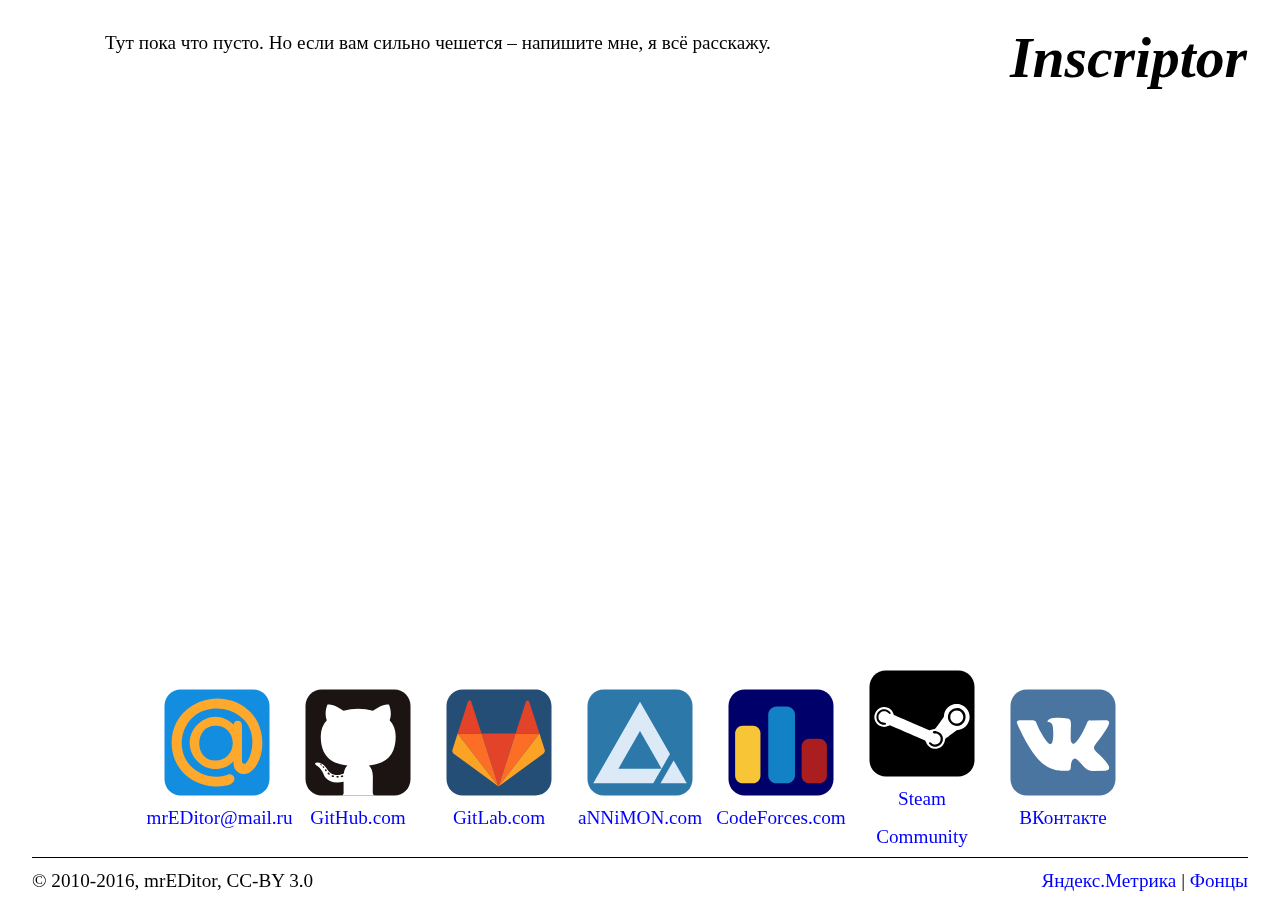
==== Inscriptor/index.html @ 303f138d "Add Inscriptor page" ====
<!DOCTYPE html>
<html lang="ru">
	<head>
		<title>Inscriptor // mrEDitor.github.io</title>
		<meta charset="UTF-8">
		<meta name="viewport" content="width=device-width, initial-scale=1.0">
		<link rel="icon" href="/favicon.png" type="image/png">
		<link rel="apple-touch-icon" href="/touchicon.png" type="image/png">
		<link rel="stylesheet" href="/default.css" />
		<script src="/modern.js"></script>
		<script>document.write('<link rel="stylesheet" href="/modern.css" />');</script>
	</head>
	<body>
		<header id="page-header">
			<h1>
				Inscriptor
			</h1>
		</header>
		<div id="page-wrapper">
			<div id="content-wrapper">
				<section id="content" class="column">
					Тут пока что пусто. Но если вам сильно чешется – напишите мне, я всё расскажу.</h2>
				</section>
			</div>
			<div id="page-footer">
				<nav id="contacts" class="column">
					<div class="title">Ищите меня на:</div>
					<ul>
						<li>
							<a href="mailto:mrEDitor@mail.ru">
								<img hidden src="/mail.svg" alt="">
								mrEDitor@mail.ru
							</a>
						</li>
						<li>
							<a href="https://github.com/mrEDitor">
								<img hidden src="/github.svg" alt="">
								GitHub.com
							</a>
						</li>
						<li>
							<a href="https://gitlab.com/mrEDitor">
								<img hidden src="/gitlab.svg" alt="">
								GitLab.com
							</a>
						</li>
						<li>
							<a href="http://annimon.com/user/mrEDitor">
								<img hidden src="/annimon.svg" alt="">
								aNNiMON.com
							</a>
						</li>
						<li>
							<a href="http://codeforces.com/profile/mrEDitor">
								<img hidden src="/codeforces.svg" alt="">
								CodeForces.com
							</a>
						</li>
						<li>
							<a href="https://steamcommunity.com/id/mrEDitor">
								<img hidden src="/steam.svg" alt="">
								Steam Community
							</a>
						</li>
						<li>
							<a href="https://vk.com/mrEDitor">
								<img hidden src="/vk.svg" alt="">
								ВКонтакте
							</a>
						</li>
					</ul>
				</nav>
				<footer>
					<div id="banners">
						<script type="text/javascript">
							(function (d, w, c) {
								(w[c] = w[c] || []).push(function() {
									try {
										w.yaCounter28528226 = new Ya.Metrika({
											id:28528226,
											clickmap:true,
											trackLinks:true,
											accurateTrackBounce:true
										});
									} catch(e) { }
								});

								var n = d.getElementsByTagName("script")[0],
									s = d.createElement("script"),
									f = function () { n.parentNode.insertBefore(s, n); };
								s.type = "text/javascript";
								s.async = true;
								s.src = "https://mc.yandex.ru/metrika/watch.js";

								if (w.opera == "[object Opera]") {
									d.addEventListener("DOMContentLoaded", f, false);
								} else { f(); }
							})(document, window, "yandex_metrika_callbacks");
						</script>
						<a href="https://metrika.yandex.ru/stat/?id=28528226&from=informer" target="_blank">Яндекс.Метрика</a>
						|
						<a href="https://yadi.sk/d/2zjMRazIhp7q4" target="_blank">Фонцы</a>
					</div>
					<div id="copyright">&copy;&nbsp;2010-2016, mrEDitor, CC-BY 3.0</div>
				</footer>
			</div>
		</div>
	</body>
</html>
---- default.css ----
html {
	font-family: "PT Sans", "Open Sans", "Fira Sans", "Noto Sans";
	font-size: 1.2em;
	line-height: 2rem;
	width: 100%;
}

#page-header {
	font-family: "PT Serif", "Open Serif", "Fira Serif", "Noto Serif";
	font-style: italic;
	padding: 0 2.5ex;
	text-align: right;
}

#page-wrapper {
	padding: 0.5ex 2.5ex;
}

#about {
	float: none;
	text-align: justify;
}

.note {
	color: gray;
	font-style: italic;
	font-size: 0.75rem;
}

.short {
	white-space: nowrap;
}

.column {
	margin: auto;
	margin-bottom: 1.25rem;
	max-width: 80ex;
}

.title {
	border-bottom: 0.05rem solid;
	padding-bottom: 0;
}

a, a:visited {
	color: blue;
	text-decoration: none;
	padding: 0px;
}

a:hover, a:active {
	text-decoration: underline;
	cursor: pointer;
}

a:hover:visited, a:active:visited {
	color: purple;
}

ul {
	padding: 0 2ex;
	margin: 0.2rem;
}

section, nav {
	padding: 0.2ex;
}

#page-footer {
	clear: both;
}

footer {
	border-top: 0.1rem solid;
	padding-top: 0.2rem;
}

#banners, #copyright {
	clear: both;
	float: right;
}
---- modern.css ----
body {
	height: 100%;
	margin: 0;
}

.wallpaper {
	background-position-x: right;
	background-position-y: top;
	background-repeat: no-repeat;
	background-size: cover; 
	z-index: -2;
}

.wallpaper::after {
	content: "";
	z-index: -1;
	background-color: rgba(255,255,255,0.7);
}

.wallpaper, .wallpaper::after {
	display: block;
	position: fixed;
	top: 0px;
	bottom: 0px;
	left: 0px;
	right: 0px;
}

@media (min-width: 120ex) {
	#page-header {
		position: fixed;
		right: 0;
		max-width: 30%;
		font-size: 1.5rem;
	}
	
	#welcome {
		line-height: normal;
	}
	
	#page-wrapper {
		display: flex;
		flex-direction: column;
		justify-content: space-between;
		align-items: flex-start;
		position: absolute;
		top: 0;
		bottom: 0;
		left: 2.5%;
		right: 2.5%;
		padding: 0px;
	}

	#content-wrapper {
		flex: 1 1 auto;
		width: 70%;
	}

	#about {
		border: none;
	}

	#copyright {
		clear: none;
		float: left;
	}

	section, nav {
		padding: 0ex;
	}
	
	p {
		margin: 0.4rem 0rem;
	}

	.column {
		float: none;
		margin: 1.25rem auto;
	}
}

@media (min-width: 60ex) {
	#contacts {
		flex: 0 1 auto;
		max-width: none;
		width: 100%;
		margin: 0px auto;
	}

	#contacts .title {
		display: none;
	}

	#contacts ul {
		align-content: center;
		align-items: center;
		display: flex;
		flex-flow: row wrap;
		justify-content: center;
		margin: auto;
		padding: 0 4ex;
		text-align: center;
	}

	#contacts li {
		display: inline-block;
		min-width: 16ex;
		flex: 0 1;
		vertical-align: top;
	}

	#contacts a img {
		display: block;
		margin: auto;
		height: 80%;
		width: 80%;
		transition: all 100ms ease-in;
	}

	#contacts a:hover img {
		transform: scale(1.1);
	}

	#page-footer {
		flex: 0 1 auto;
		width: 100%;
	}
}
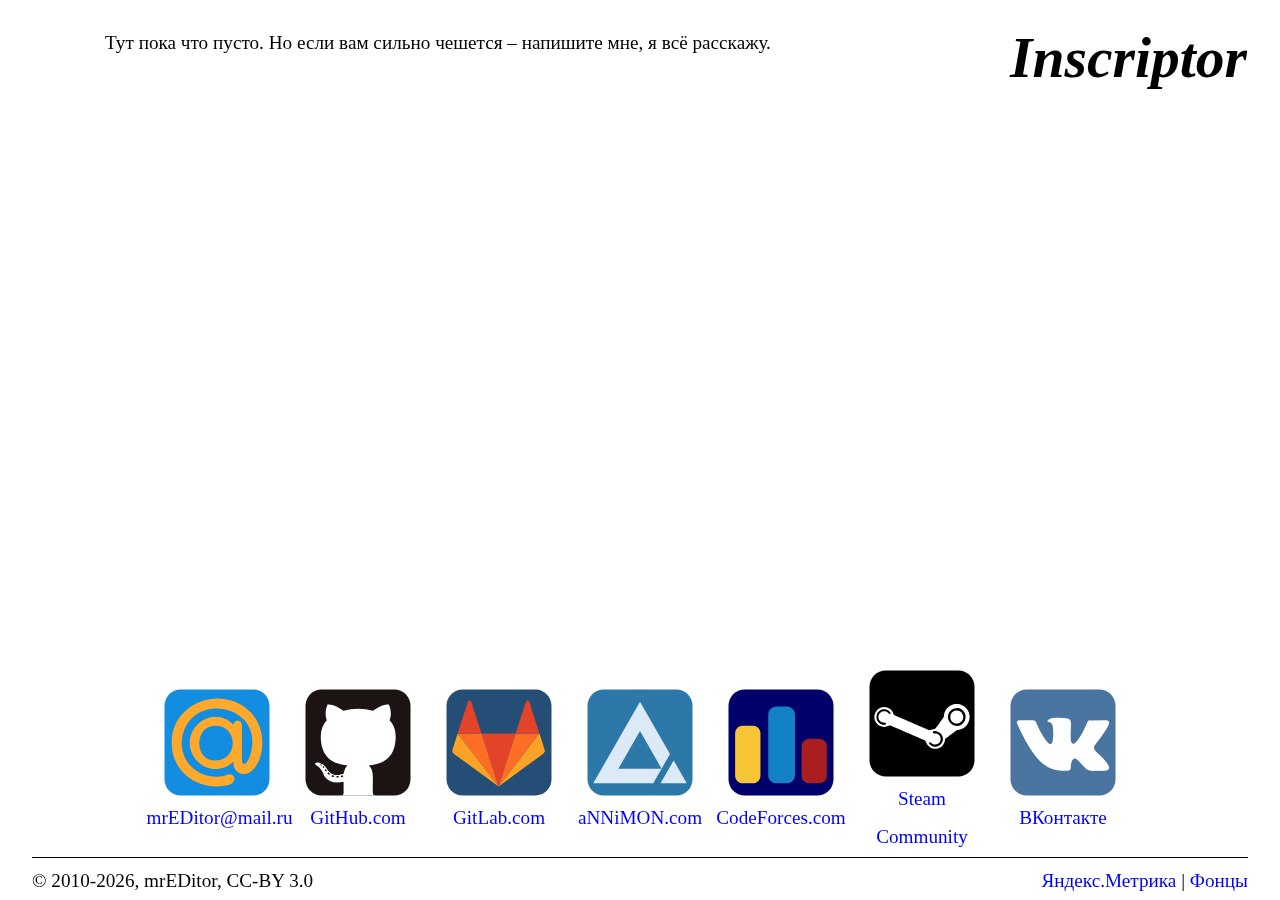
==== commit 34fbb473: "Get year and hour with js" ====
--- a/Inscriptor/index.html
+++ b/Inscriptor/index.html
@@ -101,7 +101,7 @@
 						|
 						<a href="https://yadi.sk/d/2zjMRazIhp7q4" target="_blank">Фонцы</a>
 					</div>
-					<div id="copyright">&copy;&nbsp;2010-2016, mrEDitor, CC-BY 3.0</div>
+					<div id="copyright">&copy;&nbsp;2010-<script>document.write(new Date().getFullYear())</script><noscript>2017</noscript>, mrEDitor, CC-BY 3.0</div>
 				</footer>
 			</div>
 		</div>
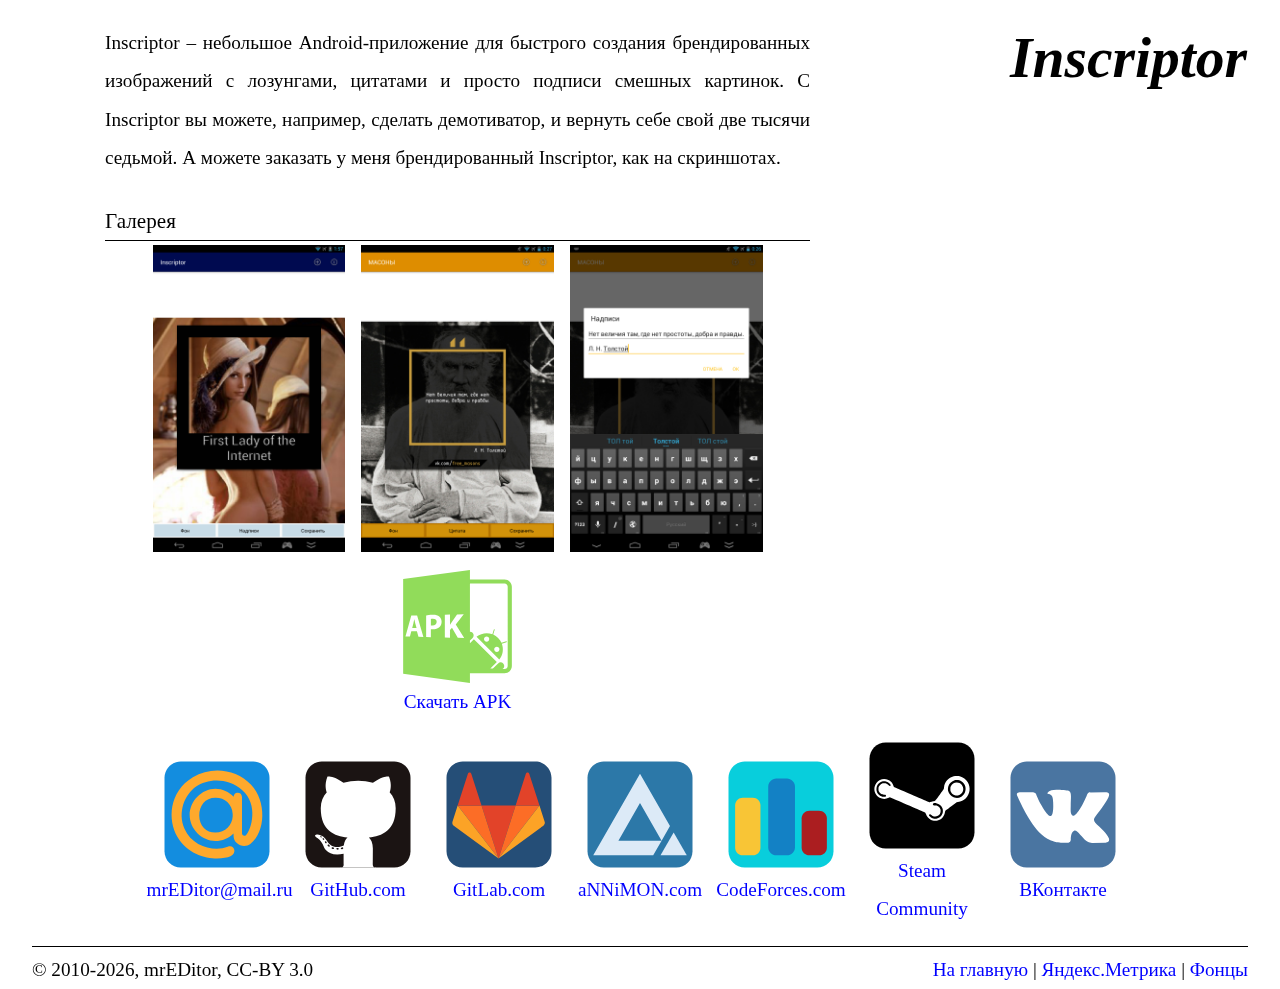
==== commit f7c4e4f6: "Add Inscriptor page" ====
--- a/Inscriptor/index.html
+++ b/Inscriptor/index.html
@@ -18,13 +18,49 @@
 		</header>
 		<div id="page-wrapper">
 			<div id="content-wrapper">
-				<section id="content" class="column">
-					Тут пока что пусто. Но если вам сильно чешется – напишите мне, я всё расскажу.</h2>
+				<section id="about" class="column readable">
+					<p>
+						Inscriptor – неболь&shy;шое Android-при&shy;ло&shy;же&shy;ние для быст&shy;ро&shy;го со&shy;зда&shy;ния брен&shy;ди&shy;ро&shy;ван&shy;ных изо&shy;бра&shy;же&shy;ний с ло&shy;зун&shy;га&shy;ми, ци&shy;та&shy;та&shy;ми и про&shy;сто под&shy;пи&shy;си смеш&shy;ных кар&shy;ти&shy;нок. С Inscriptor вы мо&shy;же&shy;те, на&shy;при&shy;мер, сде&shy;лать де&shy;мо&shy;ти&shy;ва&shy;тор, и вер&shy;нуть се&shy;бе свой две ты&shy;ся&shy;чи седь&shy;мой. А мо&shy;же&shy;те за&shy;ка&shy;зать у меня брен&shy;ди&shy;ро&shy;ван&shy;ный Inscriptor, как на скрин&shy;шо&shy;тах.
+					</p>
 				</section>
+				<section id="gallery" class="column gallery">
+					<div class="title">Галерея</div>
+					<ul>
+						<li>
+							<a href="gallery-1.png" class="modalable" style="max-width:30%;">
+								<img hidden src="gallery-1.png" alt="" />
+								<span class="text-only">First Lady of the Internet</span>
+							</a>
+						</li>
+						<li>
+							<a href="gallery-2.jpg" class="modalable" style="max-width:30%;">
+								<img hidden src="gallery-2.jpg" alt="" />
+								<span class="text-only">Л. Н. Толстой</span>
+							</a>
+						</li>
+						<li>
+							<a href="gallery-3.jpg" class="modalable" style="max-width:30%;">
+								<img hidden src="gallery-3.jpg" alt="" />
+								<span class="text-only">Что сказал Толстой?</span>
+							</a>
+						</li>
+					</ul>
+				</section>
+				<nav id="links" class="column linkbar">
+					<div class="title text-only">Ссылки</div>
+					<ul>
+						<li>
+							<a href="inscriptor.apk">
+								<img hidden src="/apk.svg" alt="">
+								Скачать APK
+							</a>
+						</li>
+					</ul>
+				</nav>
 			</div>
 			<div id="page-footer">
-				<nav id="contacts" class="column">
-					<div class="title">Ищите меня на:</div>
+				<nav id="contacts" class="column linkbar">
+					<div class="title text-only">Ищите меня на:</div>
 					<ul>
 						<li>
 							<a href="mailto:mrEDitor@mail.ru">
@@ -52,7 +88,7 @@
 						</li>
 						<li>
 							<a href="http://codeforces.com/profile/mrEDitor">
-								<img hidden src="/codeforces.svg" alt="">
+								<img hidden src="/codeforces-aqua.svg" alt="">
 								CodeForces.com
 							</a>
 						</li>
@@ -72,6 +108,8 @@
 				</nav>
 				<footer>
 					<div id="banners">
+						<a href="../">На главную</a>
+						|
 						<script type="text/javascript">
 							(function (d, w, c) {
 								(w[c] = w[c] || []).push(function() {
--- a/default.css
+++ b/default.css
@@ -16,8 +16,7 @@
 	padding: 0.5ex 2.5ex;
 }
 
-#about {
-	float: none;
+.readable {
 	text-align: justify;
 }
 
--- a/modern.css
+++ b/modern.css
@@ -1,6 +1,50 @@
 body {
 	height: 100%;
 	margin: 0;
+}
+
+@keyframes appear {
+    from {
+        opacity: 0;
+        transform: translateY(+50%);
+	}
+ 
+    to {
+        opacity: 1;
+        transform : translateY(0);
+    }
+}
+
+#grayout {
+	position: fixed;
+	top: 0px;
+	bottom: 0px;
+	left: 0px;
+	right: 0px;
+	background-color: rgba(0,0,0,0.7);
+	animation: appear .12s cubic-bezier(.99, .28, .69, 1.01) forwards;
+	overflow: auto;
+}
+
+#grayout div {
+	display: flex;
+	align-items: center;
+	justify-content: center;
+}
+
+#grayout div.fit {
+	height: 100%;
+}
+
+#grayout div.fit img {
+	height: 100%;
+	padding: none;
+	cursor: zoom-in;
+}
+
+#grayout div.zoom img {
+	cursor: zoom-out;
+	margin: 6ex 6ex 24ex 6ex;
 }
 
 .wallpaper {
@@ -80,18 +124,48 @@
 }
 
 @media (min-width: 60ex) {
-	#contacts {
+
+	.gallery {
+		flex: 0 1 auto;
+		margin: 2ex auto;
+	}
+
+	.gallery ul {
+		align-content: center;
+		align-items: center;
+		display: flex;
+		flex-flow: row nowrap;
+		justify-content: center;
+		padding: 0 4ex;
+		text-align: center;
+	}
+
+	.gallery li {
+		display: inline-block;
+		min-width: 16ex;
+		flex: 1 1;
+		vertical-align: top;
+	}
+
+	.gallery a img {
+		display: block;
+		margin: auto;
+		width: 92%;
+		transition: all 100ms ease-in;
+	}
+
+	.gallery a:hover img {
+		transform: scale(1.16);
+	}
+
+	.linkbar {
 		flex: 0 1 auto;
 		max-width: none;
 		width: 100%;
-		margin: 0px auto;
-	}
-
-	#contacts .title {
-		display: none;
-	}
-
-	#contacts ul {
+		margin: 0ex auto 2ex auto;
+	}
+
+	.linkbar ul {
 		align-content: center;
 		align-items: center;
 		display: flex;
@@ -102,14 +176,14 @@
 		text-align: center;
 	}
 
-	#contacts li {
+	.linkbar li {
 		display: inline-block;
 		min-width: 16ex;
 		flex: 0 1;
 		vertical-align: top;
 	}
 
-	#contacts a img {
+	.linkbar a img {
 		display: block;
 		margin: auto;
 		height: 80%;
@@ -117,12 +191,16 @@
 		transition: all 100ms ease-in;
 	}
 
-	#contacts a:hover img {
-		transform: scale(1.1);
-	}
-
-	#page-footer {
-		flex: 0 1 auto;
-		width: 100%;
-	}
-}
+	.linkbar a:hover img {
+		transform: scale(1.16);
+	}
+
+	.text-only {
+		display: none;
+	}
+
+	.title {
+		font-size: 110%;
+	}
+
+}
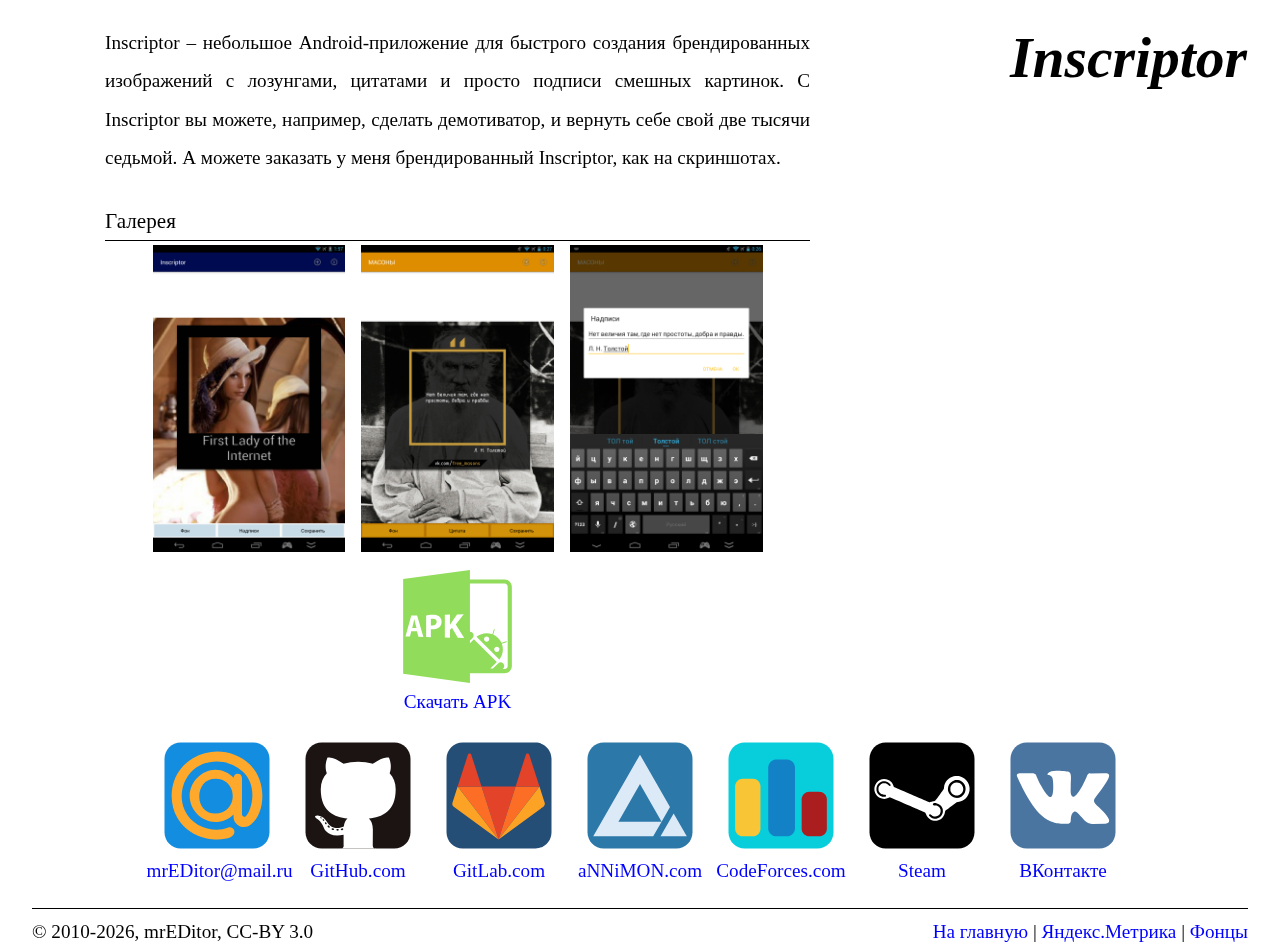
==== commit 2e7237a9: "Trim Steam label" ====
--- a/Inscriptor/index.html
+++ b/Inscriptor/index.html
@@ -95,7 +95,7 @@
 						<li>
 							<a href="https://steamcommunity.com/id/mrEDitor">
 								<img hidden src="/steam.svg" alt="">
-								Steam Community
+								Steam
 							</a>
 						</li>
 						<li>
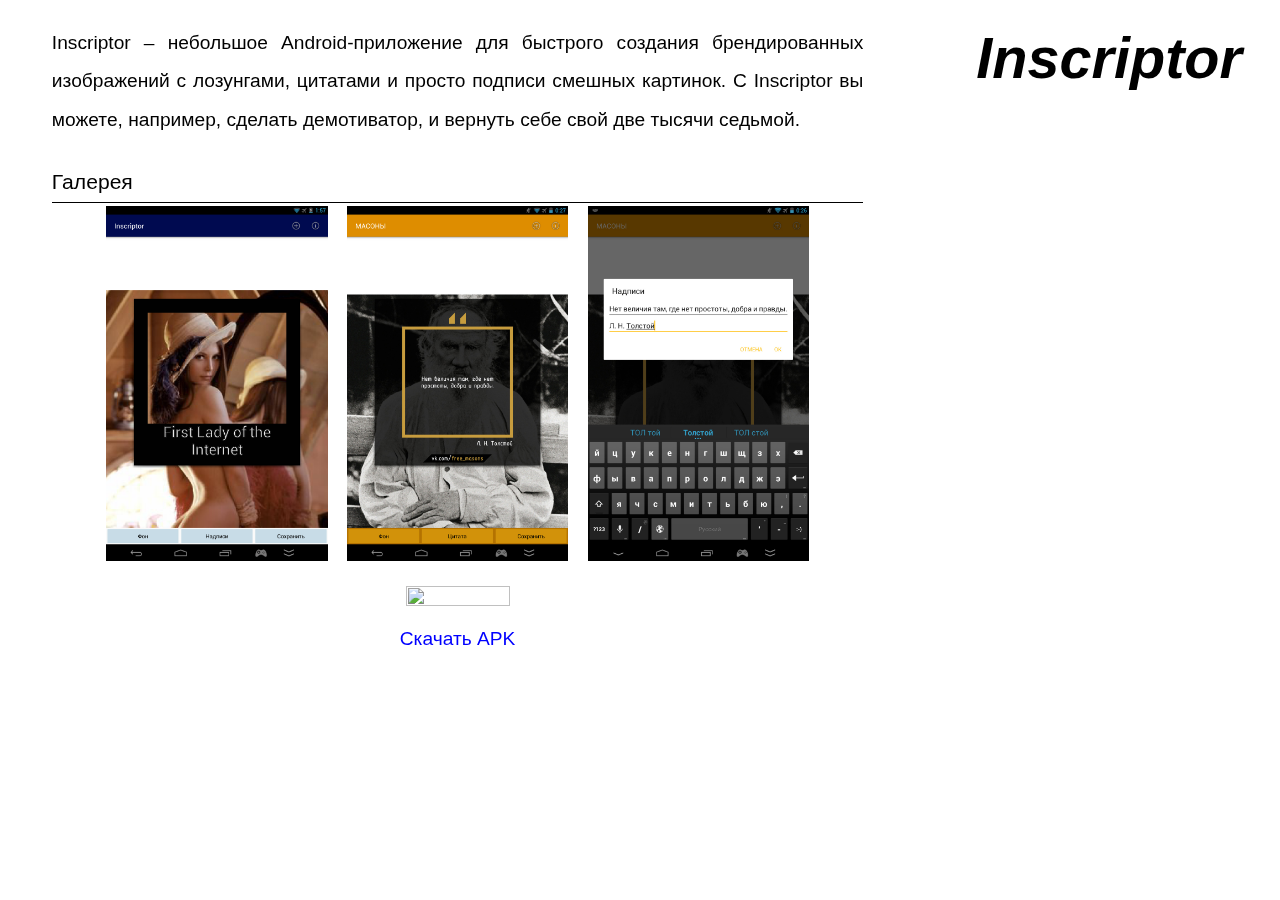
==== commit 6523729b: "Update personal page to simplest cv" ====
--- a/Inscriptor/index.html
+++ b/Inscriptor/index.html
@@ -6,9 +6,9 @@
 		<meta name="viewport" content="width=device-width, initial-scale=1.0">
 		<link rel="icon" href="/favicon.png" type="image/png">
 		<link rel="apple-touch-icon" href="/touchicon.png" type="image/png">
-		<link rel="stylesheet" href="/default.css" />
-		<script src="/modern.js"></script>
-		<script>document.write('<link rel="stylesheet" href="/modern.css" />');</script>
+		<link rel="stylesheet" href="default.css" />
+		<script src="modern.js"></script>
+		<script>document.write('<link rel="stylesheet" href="modern.css" />');</script>
 	</head>
 	<body>
 		<header id="page-header">
@@ -20,7 +20,7 @@
 			<div id="content-wrapper">
 				<section id="about" class="column readable">
 					<p>
-						Inscriptor – неболь&shy;шое Android-при&shy;ло&shy;же&shy;ние для быст&shy;ро&shy;го со&shy;зда&shy;ния брен&shy;ди&shy;ро&shy;ван&shy;ных изо&shy;бра&shy;же&shy;ний с ло&shy;зун&shy;га&shy;ми, ци&shy;та&shy;та&shy;ми и про&shy;сто под&shy;пи&shy;си смеш&shy;ных кар&shy;ти&shy;нок. С Inscriptor вы мо&shy;же&shy;те, на&shy;при&shy;мер, сде&shy;лать де&shy;мо&shy;ти&shy;ва&shy;тор, и вер&shy;нуть се&shy;бе свой две ты&shy;ся&shy;чи седь&shy;мой. А мо&shy;же&shy;те за&shy;ка&shy;зать у меня брен&shy;ди&shy;ро&shy;ван&shy;ный Inscriptor, как на скрин&shy;шо&shy;тах.
+						Inscriptor – небольшое Android-приложение для быстрого создания брендированных изображений с лозунгами, цитатами и просто подписи смешных картинок. С Inscriptor вы можете, например, сделать демотиватор, и вернуть себе свой две тысячи седьмой.
 					</p>
 				</section>
 				<section id="gallery" class="column gallery">
@@ -50,7 +50,7 @@
 					<div class="title text-only">Ссылки</div>
 					<ul>
 						<li>
-							<a href="inscriptor.apk">
+							<a href="https://gitlab.com/mrEDitor/inscriptor/uploads/8fa3fc4deaac9ea18440f300b72eeec9/Inscriptor.apk">
 								<img hidden src="/apk.svg" alt="">
 								Скачать APK
 							</a>
@@ -58,90 +58,6 @@
 					</ul>
 				</nav>
 			</div>
-			<div id="page-footer">
-				<nav id="contacts" class="column linkbar">
-					<div class="title text-only">Ищите меня на:</div>
-					<ul>
-						<li>
-							<a href="mailto:mrEDitor@mail.ru">
-								<img hidden src="/mail.svg" alt="">
-								mrEDitor@mail.ru
-							</a>
-						</li>
-						<li>
-							<a href="https://github.com/mrEDitor">
-								<img hidden src="/github.svg" alt="">
-								GitHub.com
-							</a>
-						</li>
-						<li>
-							<a href="https://gitlab.com/mrEDitor">
-								<img hidden src="/gitlab.svg" alt="">
-								GitLab.com
-							</a>
-						</li>
-						<li>
-							<a href="http://annimon.com/user/mrEDitor">
-								<img hidden src="/annimon.svg" alt="">
-								aNNiMON.com
-							</a>
-						</li>
-						<li>
-							<a href="http://codeforces.com/profile/mrEDitor">
-								<img hidden src="/codeforces-aqua.svg" alt="">
-								CodeForces.com
-							</a>
-						</li>
-						<li>
-							<a href="https://steamcommunity.com/id/mrEDitor">
-								<img hidden src="/steam.svg" alt="">
-								Steam
-							</a>
-						</li>
-						<li>
-							<a href="https://vk.com/mrEDitor">
-								<img hidden src="/vk.svg" alt="">
-								ВКонтакте
-							</a>
-						</li>
-					</ul>
-				</nav>
-				<footer>
-					<div id="banners">
-						<a href="../">На главную</a>
-						|
-						<script type="text/javascript">
-							(function (d, w, c) {
-								(w[c] = w[c] || []).push(function() {
-									try {
-										w.yaCounter28528226 = new Ya.Metrika({
-											id:28528226,
-											clickmap:true,
-											trackLinks:true,
-											accurateTrackBounce:true
-										});
-									} catch(e) { }
-								});
-
-								var n = d.getElementsByTagName("script")[0],
-									s = d.createElement("script"),
-									f = function () { n.parentNode.insertBefore(s, n); };
-								s.type = "text/javascript";
-								s.async = true;
-								s.src = "https://mc.yandex.ru/metrika/watch.js";
-
-								if (w.opera == "[object Opera]") {
-									d.addEventListener("DOMContentLoaded", f, false);
-								} else { f(); }
-							})(document, window, "yandex_metrika_callbacks");
-						</script>
-						<a href="https://metrika.yandex.ru/stat/?id=28528226&from=informer" target="_blank">Яндекс.Метрика</a>
-						|
-						<a href="https://yadi.sk/d/2zjMRazIhp7q4" target="_blank">Фонцы</a>
-					</div>
-					<div id="copyright">&copy;&nbsp;2010-<script>document.write(new Date().getFullYear())</script><noscript>2017</noscript>, mrEDitor, CC-BY 3.0</div>
-				</footer>
-			</div>
 		</div>
 	</body>
 </html>
--- a/Inscriptor/default.css
+++ b/Inscriptor/default.css
@@ -0,0 +1,78 @@
+html {
+	font-family: "PT Sans", "Open Sans", "Fira Sans", "Noto Sans", sans-serif;
+	font-size: 1.2em;
+	line-height: 2rem;
+	width: 100%;
+}
+
+#page-header {
+	font-family: "PT Serif", "Open Serif", "Fira Serif", "Noto Serif", sans-serif;;
+	font-style: italic;
+	padding: 0 2.5ex;
+}
+
+#page-wrapper {
+	padding: 0.5ex 2.5ex;
+}
+
+.readable {
+	text-align: justify;
+}
+
+.note {
+	color: gray;
+	font-style: italic;
+	font-size: 0.75rem;
+}
+
+.short {
+	white-space: nowrap;
+}
+
+.column {
+	margin: auto auto 1.25rem;
+	max-width: 80ex;
+}
+
+.title {
+	border-bottom: 0.05rem solid;
+	padding-bottom: 0;
+}
+
+a, a:visited {
+	color: blue;
+	text-decoration: none;
+	padding: 0;
+}
+
+a:hover, a:active {
+	text-decoration: underline;
+	cursor: pointer;
+}
+
+a:hover:visited, a:active:visited {
+	color: purple;
+}
+
+ul {
+	padding: 0 2ex;
+	margin: 0.2rem;
+}
+
+section, nav {
+	padding: 0.2ex;
+}
+
+#page-footer {
+	clear: both;
+}
+
+footer {
+	border-top: 0.1rem solid;
+	padding-top: 0.2rem;
+}
+
+#banners, #copyright {
+	clear: both;
+	float: right;
+}
--- a/Inscriptor/modern.css
+++ b/Inscriptor/modern.css
@@ -0,0 +1,202 @@
+body {
+	height: 100%;
+	margin: 0;
+}
+
+@keyframes appear {
+    from {
+        opacity: 0;
+        transform: translateY(+50%);
+	}
+ 
+    to {
+        opacity: 1;
+        transform : translateY(0);
+    }
+}
+
+#grayout {
+	position: fixed;
+	top: 0;
+	bottom: 0;
+	left: 0;
+	right: 0;
+	background-color: rgba(0,0,0,0.7);
+	animation: appear .12s cubic-bezier(.99, .28, .69, 1.01) forwards;
+	overflow: auto;
+}
+
+#grayout div {
+	display: flex;
+	align-items: center;
+	justify-content: center;
+}
+
+#grayout div.fit {
+	height: 100%;
+}
+
+#grayout div.fit img {
+	height: 100%;
+	padding: 0;
+	cursor: zoom-in;
+}
+
+#grayout div.zoom img {
+	cursor: zoom-out;
+	margin: 6ex 6ex 24ex 6ex;
+}
+
+.wallpaper {
+	background-position-x: right;
+	background-position-y: top;
+	background-repeat: no-repeat;
+	background-size: cover; 
+	z-index: -2;
+}
+
+.wallpaper::after {
+	content: "";
+	z-index: -1;
+	background-color: rgba(255,255,255,0.7);
+}
+
+.wallpaper, .wallpaper::after {
+	display: block;
+	position: fixed;
+	top: 0;
+	bottom: 0;
+	left: 0;
+	right: 0;
+}
+
+@media (min-width: 120ex) {
+	#page-header {
+		position: fixed;
+		right: 0;
+		max-width: 30%;
+		font-size: 1.5rem;
+	}
+	
+	#page-wrapper {
+		display: flex;
+		flex-direction: column;
+		justify-content: space-between;
+		align-items: flex-start;
+		position: absolute;
+		top: 0;
+		bottom: 0;
+		left: 2.5%;
+		right: 2.5%;
+		padding: 0;
+	}
+
+	#content-wrapper {
+		flex: 1 1 auto;
+		width: 70%;
+	}
+
+	#about {
+		border: none;
+	}
+
+	#copyright {
+		clear: none;
+		float: left;
+	}
+
+	section, nav {
+		padding: 0;
+	}
+	
+	p {
+		margin: 0.4rem 0;
+	}
+
+	.column {
+		float: none;
+		margin: 1.25rem auto;
+	}
+}
+
+@media (min-width: 60ex) {
+
+	.gallery {
+		flex: 0 1 auto;
+		margin: 2ex auto;
+	}
+
+	.gallery ul {
+		align-content: center;
+		align-items: center;
+		display: flex;
+		flex-flow: row nowrap;
+		justify-content: center;
+		padding: 0 4ex;
+		text-align: center;
+	}
+
+	.gallery li {
+		display: inline-block;
+		min-width: 16ex;
+		flex: 1 1;
+		vertical-align: top;
+	}
+
+	.gallery a img {
+		display: block;
+		margin: auto;
+		width: 92%;
+		transition: all 100ms ease-in;
+	}
+
+	.gallery a:hover img {
+		transform: scale(1.16);
+	}
+
+	.linkbar {
+		flex: 0 1 auto;
+		max-width: none;
+		width: 100%;
+		margin: 0 auto 2ex auto;
+	}
+
+	.linkbar ul {
+		align-content: center;
+		align-items: center;
+		display: flex;
+		flex-flow: row wrap;
+		justify-content: center;
+		margin: auto;
+		padding: 0 4ex;
+		text-align: center;
+	}
+
+	.linkbar li {
+		display: inline-block;
+		min-width: 16ex;
+		flex: 0 1;
+		vertical-align: top;
+	}
+
+	.linkbar a img {
+		display: block;
+		margin: auto;
+		height: 80%;
+		width: 80%;
+		transition: all 100ms ease-in;
+	}
+
+	.linkbar a:hover img {
+		transform: scale(1.16);
+	}
+
+	.text-only {
+		display: none;
+	}
+
+	.title {
+		font-size: 110%;
+	}
+
+}
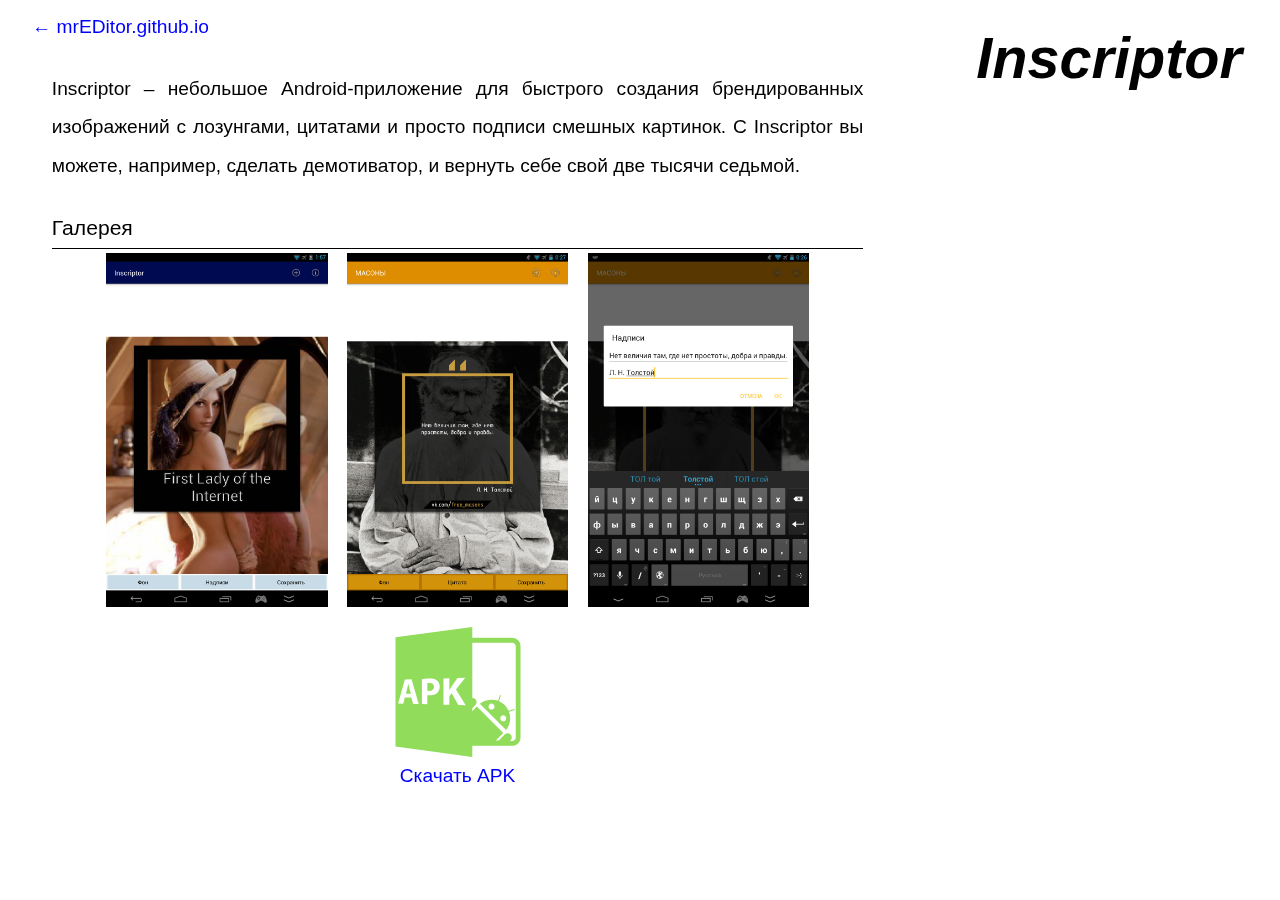
==== commit 1edc6119: "Shortify and misc fixes" ====
--- a/Inscriptor/index.html
+++ b/Inscriptor/index.html
@@ -18,6 +18,9 @@
 		</header>
 		<div id="page-wrapper">
 			<div id="content-wrapper">
+				<p>
+					<a href="/">← mrEDitor.github.io</a>
+				</p>
 				<section id="about" class="column readable">
 					<p>
 						Inscriptor – небольшое Android-приложение для быстрого создания брендированных изображений с лозунгами, цитатами и просто подписи смешных картинок. С Inscriptor вы можете, например, сделать демотиватор, и вернуть себе свой две тысячи седьмой.
@@ -51,7 +54,7 @@
 					<ul>
 						<li>
 							<a href="https://gitlab.com/mrEDitor/inscriptor/uploads/8fa3fc4deaac9ea18440f300b72eeec9/Inscriptor.apk">
-								<img hidden src="/apk.svg" alt="">
+								<img hidden src="apk.svg" alt="">
 								Скачать APK
 							</a>
 						</li>
